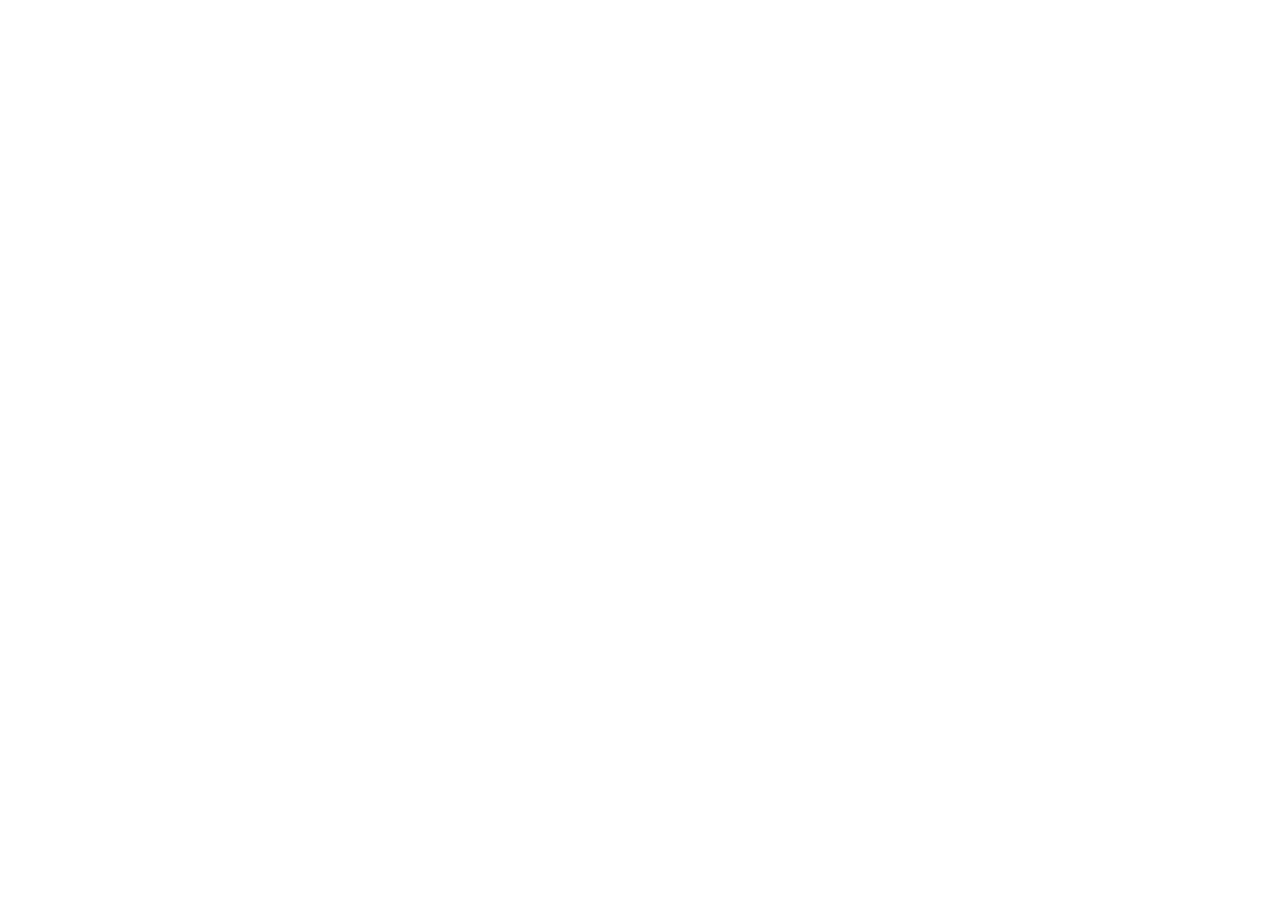
==== bootstrap/index.html @ 355a4e42 "init commit" ====
<!DOCTYPE html>
<html lang="en">
<head>
    <meta charset="UTF-8">
    <meta http-equiv="X-UA-Compatible" content="IE=edge">
    <meta name="viewport" content="width=device-width, initial-scale=1.0">
    <title>Document</title>
    <link rel="stylesheet" href="style/bootstrap-5.3.0-alpha1-dist/css/bootstrap.css.map">
</head>
<body>
    


    <script src="script/jquery-3.6.3.slim.min.js"></script>
    <script src="style/bootstrap-5.3.0-alpha1-dist/js/bootstrap.bundle.min.js"></script>
</body>
</html>
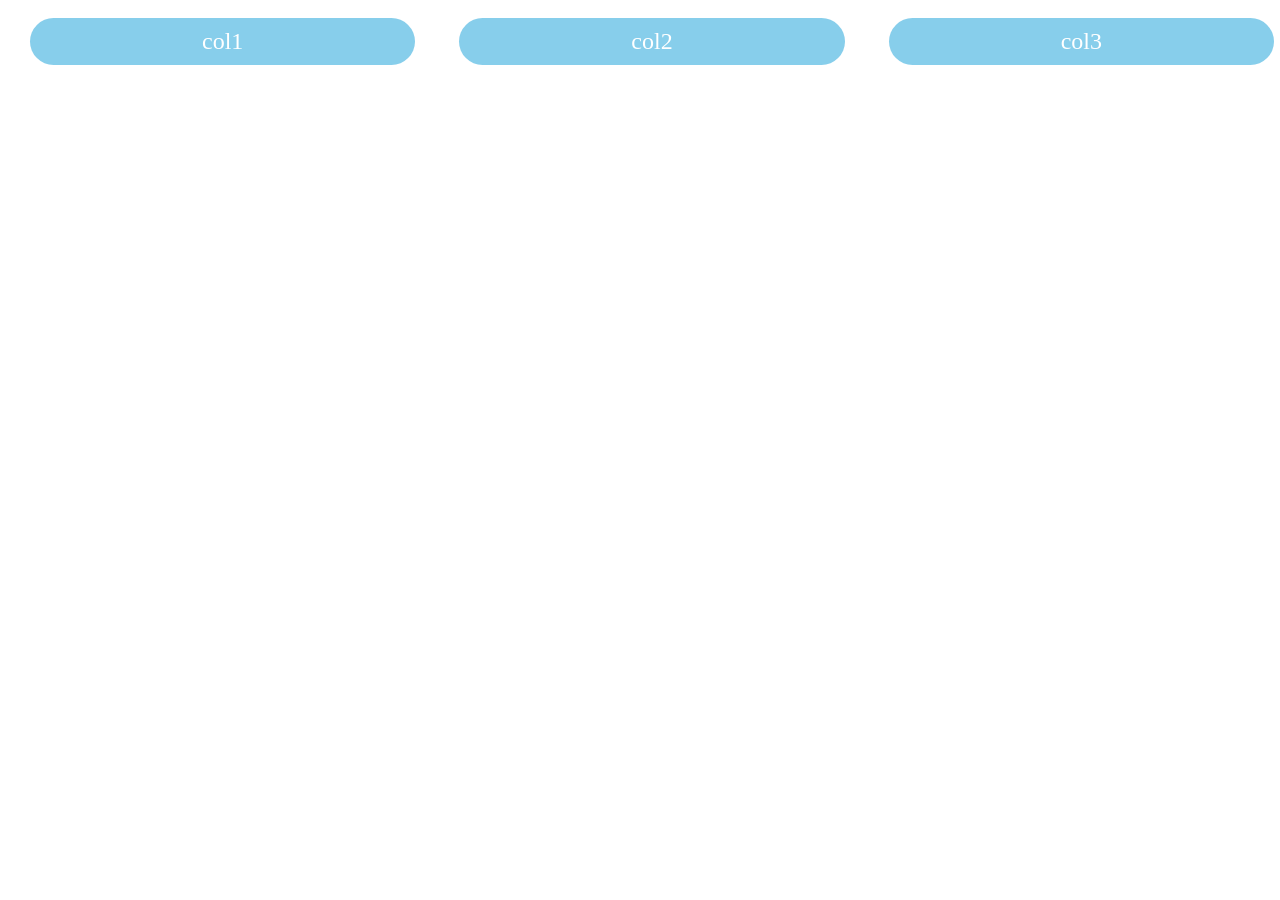
==== commit 02b528d7: "14011210" ====
--- a/bootstrap/index.html
+++ b/bootstrap/index.html
@@ -5,13 +5,30 @@
     <meta http-equiv="X-UA-Compatible" content="IE=edge">
     <meta name="viewport" content="width=device-width, initial-scale=1.0">
     <title>Document</title>
-    <link rel="stylesheet" href="style/bootstrap-5.3.0-alpha1-dist/css/bootstrap.css.map">
+    <link rel="stylesheet" href="style/bootstrap-5.3.0-alpha1-dist/css/bootstrap-grid.min.css">
+    <style>
+        .my-col{
+            background-color: skyblue;
+            color: white;
+            font-size: 1.5em;
+            margin: 10px;
+            padding: 10px;
+            border-radius: 50px;
+            text-align: center;
+        }
+    </style>
 </head>
 <body>
-    
+    <div class="container-fluid">
+        <div class="row">
+            <div class="col"><div class="my-col">col1</div></div>
+            <div class="col"><div class="my-col">col2</div></div>
+            <div class="col"><div class="my-col">col3</div></div>
+        </div>
+    </div>
 
 
     <script src="script/jquery-3.6.3.slim.min.js"></script>
     <script src="style/bootstrap-5.3.0-alpha1-dist/js/bootstrap.bundle.min.js"></script>
 </body>
-</html>+</html>
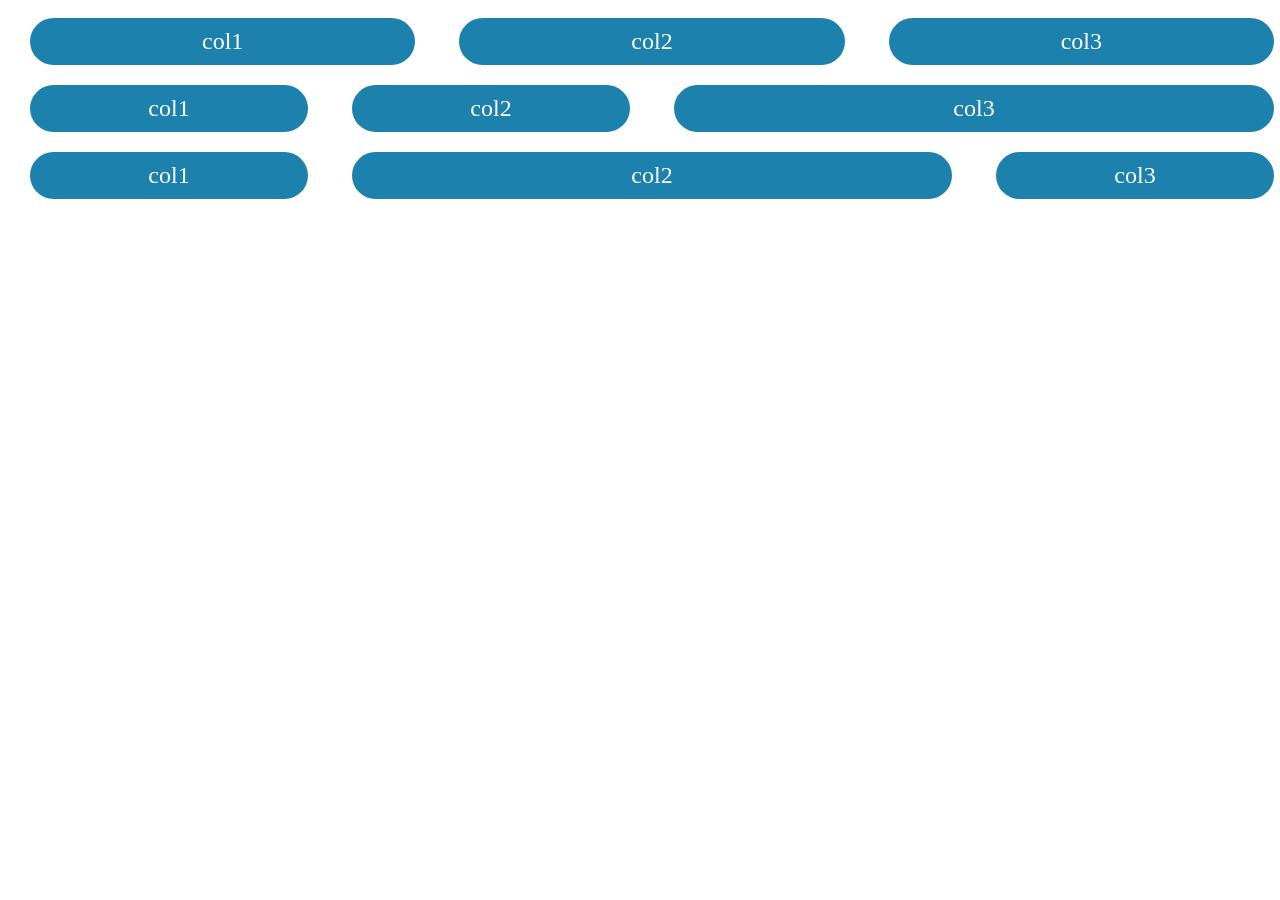
==== commit 1126e3db: "14011211" ====
--- a/bootstrap/index.html
+++ b/bootstrap/index.html
@@ -1,34 +1,63 @@
 <!DOCTYPE html>
 <html lang="en">
-<head>
-    <meta charset="UTF-8">
-    <meta http-equiv="X-UA-Compatible" content="IE=edge">
-    <meta name="viewport" content="width=device-width, initial-scale=1.0">
-    <title>Document</title>
-    <link rel="stylesheet" href="style/bootstrap-5.3.0-alpha1-dist/css/bootstrap-grid.min.css">
+  <head>
+    <meta charset="UTF-8" />
+    <meta http-equiv="X-UA-Compatible" content="IE=edge" />
+    <meta name="viewport" content="width=device-width, initial-scale=1.0" />
+    <title>bootstrap</title>
+    <!--this part for bopotstrap-->
+    <link
+      rel="stylesheet"
+      href="style/bootstrap-5.3.0-alpha1-dist/css/bootstrap-grid.min.css"
+    />
     <style>
-        .my-col{
-            background-color: skyblue;
-            color: white;
-            font-size: 1.5em;
-            margin: 10px;
-            padding: 10px;
-            border-radius: 50px;
-            text-align: center;
-        }
+      .my-col {
+        background-color: #1c82ad;
+        color: white;
+        font-size: 1.5em;
+        margin: 10px;
+        padding: 10px;
+        border-radius: 50px;
+        text-align: center;
+      }
     </style>
-</head>
-<body>
+  </head>
+  <body>
+    <!-- all page must be in this class -->
     <div class="container-fluid">
-        <div class="row">
-            <div class="col"><div class="my-col">col1</div></div>
-            <div class="col"><div class="my-col">col2</div></div>
-            <div class="col"><div class="my-col">col3</div></div>
+      <div class="row">
+        <div class="col"><div class="my-col">col1</div></div>
+        <div class="col"><div class="my-col">col2</div></div>
+        <div class="col"><div class="my-col">col3</div></div>
+      </div>
+
+      <div class="row">
+        <div class="col-3">
+          <div class="my-col">col1</div>
         </div>
+        <div class="col-3">
+          <div class="my-col">col2</div>
+        </div>
+        <div class="col-6">
+          <div class="my-col">col3</div>
+        </div>
+      </div>
+
+      <div class="row">
+        <div class="col-3">
+          <div class="my-col">col1</div>
+        </div>
+        <div class="col">
+          <div class="my-col">col2</div>
+        </div>
+        <div class="col-3">
+          <div class="my-col">col3</div>
+        </div>
+      </div>
     </div>
 
-
+    <!-- this is for bootstrap -->
     <script src="script/jquery-3.6.3.slim.min.js"></script>
     <script src="style/bootstrap-5.3.0-alpha1-dist/js/bootstrap.bundle.min.js"></script>
-</body>
+  </body>
 </html>
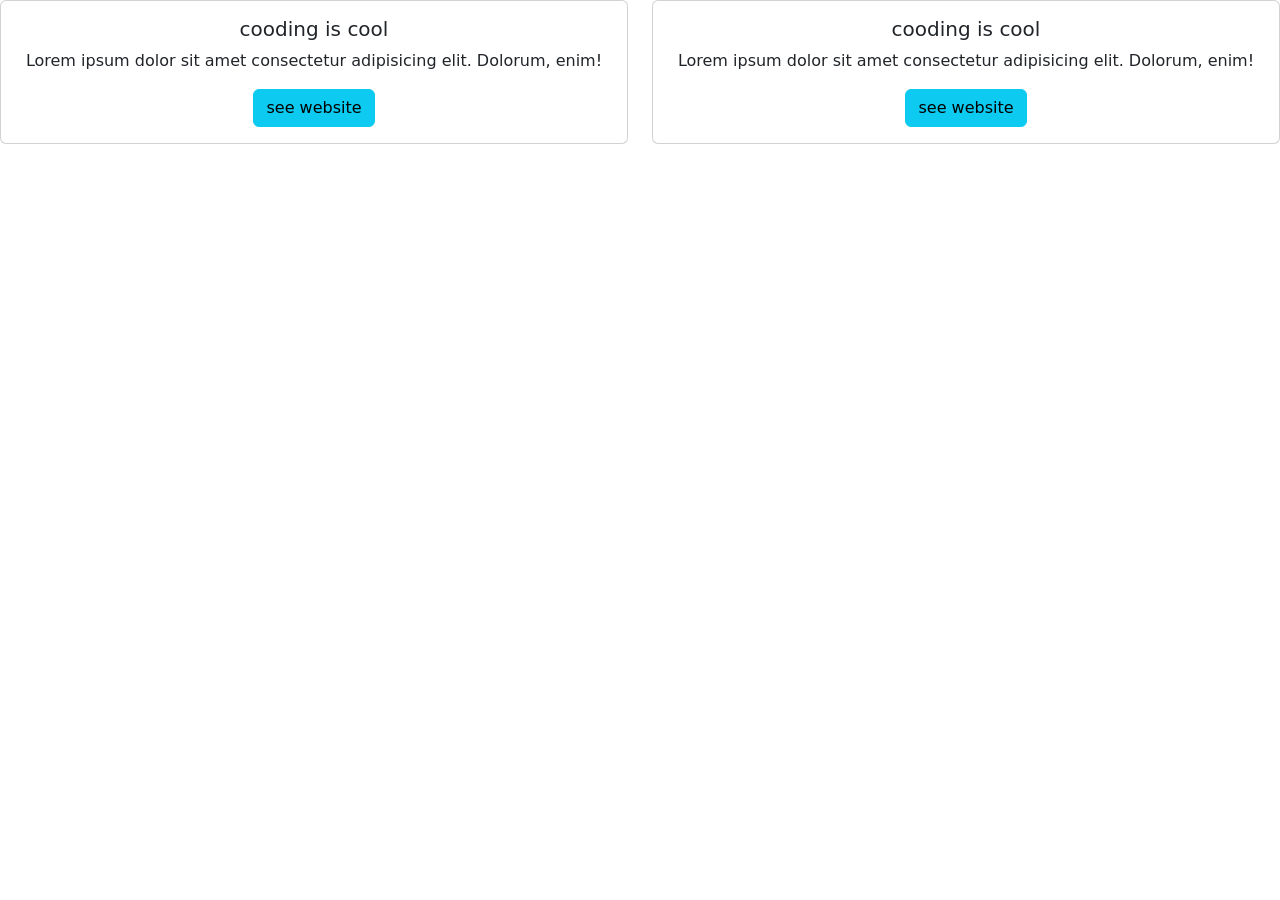
==== commit b0d549e0: "1401-12-21" ====
--- a/bootstrap/index.html
+++ b/bootstrap/index.html
@@ -1,63 +1,70 @@
 <!DOCTYPE html>
 <html lang="en">
-  <head>
-    <meta charset="UTF-8" />
-    <meta http-equiv="X-UA-Compatible" content="IE=edge" />
-    <meta name="viewport" content="width=device-width, initial-scale=1.0" />
-    <title>bootstrap</title>
-    <!--this part for bopotstrap-->
-    <link
-      rel="stylesheet"
-      href="style/bootstrap-5.3.0-alpha1-dist/css/bootstrap-grid.min.css"
-    />
-    <style>
-      .my-col {
-        background-color: #1c82ad;
-        color: white;
-        font-size: 1.5em;
-        margin: 10px;
-        padding: 10px;
-        border-radius: 50px;
-        text-align: center;
-      }
-    </style>
-  </head>
-  <body>
-    <!-- all page must be in this class -->
-    <div class="container-fluid">
-      <div class="row">
-        <div class="col"><div class="my-col">col1</div></div>
-        <div class="col"><div class="my-col">col2</div></div>
-        <div class="col"><div class="my-col">col3</div></div>
-      </div>
+<head>
+    <meta charset="UTF-8">
+    <meta http-equiv="X-UA-Compatible" content="IE=edge">
+    <meta name="viewport" content="width=device-width, initial-scale=1.0">
+    <title>Document</title>
+    <link rel="stylesheet" href="style/bootstrap-5.3.0-alpha1-dist/css/bootstrap.min.css">
+    <!-- <style>
+        .my-col{
+            background-color: #2abc9c;
+            color: white;
+            font-size: 1.5em ;
+            padding: 10px;
+            margin: 10px;
+            text-align: center;
+            border-radius: 50px;
+        }
+    </style> -->
+</head>
+<body>
+    
+    <!-- <div class="container-fluid">
+        <div class="row my-row">
+            <div class="col-6"><div class="my-col">col1</div></div>
+            <div class="col-3"><div class="my-col">col2</div></div>
+            <div class="col-3"><div class="my-col">col3</div></div>
 
-      <div class="row">
-        <div class="col-3">
-          <div class="my-col">col1</div>
         </div>
-        <div class="col-3">
-          <div class="my-col">col2</div>
+    </div> -->
+
+    <!-- card example -->
+    <!-- <div class="card text-center">
+        <div class="card-header">Justhussien</div>
+        <div class="card-body">
+            <h5 class="card-title">cooding is cool</h5>
+            <p class="card-text">Lorem ipsum dolor sit amet consectetur adipisicing elit. Dolorum, enim!</p>
+            <a href="#" class="btn btn-info">see website</a>
+
         </div>
-        <div class="col-6">
-          <div class="my-col">col3</div>
+        <div class="card-footer">Lorem ipsum dolor sit amet.</div>
+    </div> -->
+
+    <div class="row text-center">
+        <div class="col-sm-6">
+            <div class="card">
+                <div class="card-body">
+                    <h5 class="card-title">cooding is cool</h5>
+                    <p class="card-text">Lorem ipsum dolor sit amet consectetur adipisicing elit. Dolorum, enim!</p>
+                    <a href="#" class="btn btn-info">see website</a>
+        
+                </div>
+            </div>
         </div>
-      </div>
-
-      <div class="row">
-        <div class="col-3">
-          <div class="my-col">col1</div>
+        <div class="col-sm-6">
+            <div class="card">
+                <div class="card-body">
+                    <h5 class="card-title">cooding is cool</h5>
+                    <p class="card-text">Lorem ipsum dolor sit amet consectetur adipisicing elit. Dolorum, enim!</p>
+                    <a href="#" class="btn btn-info">see website</a>
+        
+                </div>
+            </div>
         </div>
-        <div class="col">
-          <div class="my-col">col2</div>
-        </div>
-        <div class="col-3">
-          <div class="my-col">col3</div>
-        </div>
-      </div>
     </div>
 
-    <!-- this is for bootstrap -->
     <script src="script/jquery-3.6.3.slim.min.js"></script>
     <script src="style/bootstrap-5.3.0-alpha1-dist/js/bootstrap.bundle.min.js"></script>
-  </body>
-</html>
+</body>
+</html>
